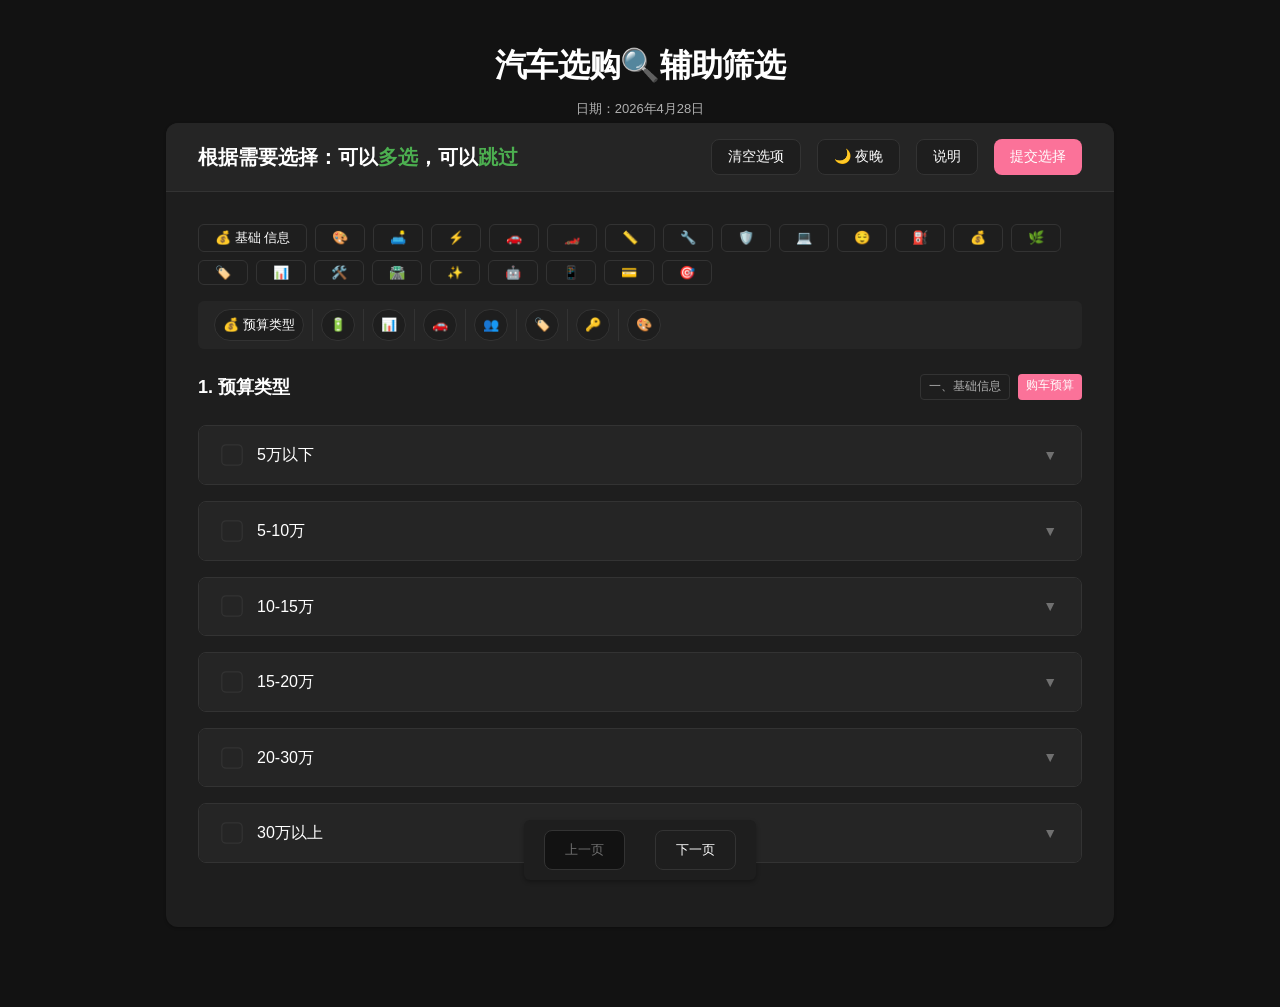
==== refactored/index.html @ 658094f5 "refactor: 将单文件 index.html (7406行) 拆分为多文件模块化结构 - 拆分 CSS 到 css/style.css (826行) - 拆分 26 个数据分区到 js/data" ====
<!DOCTYPE html>
<html lang="zh-CN">
<head>
    <meta charset="UTF-8">
    <meta name="viewport" content="width=device-width, initial-scale=1.0">
    <title>汽车选购 - 辅助筛选</title>
    <link rel="stylesheet" href="css/style.css">
</head>
<body>
    <div class="container">
        <h1>汽车选购🔍辅助筛选</h1>
        <p class="description">日期：2026年4月28日</p>
        
        <main>
            <!-- 问卷模块 -->
            <section class="question-module" id="question-module">
                <header class="question-header flex">
                    <h2 class="question-title small">根据需要选择：可以<span class="keyword">多选</span>，可以<span class="keyword">跳过</span></h2>
                    <div class="header-actions">
                        <button class="nav-btn btn btn-outline" id="clear-options">清空选项</button>
                        <button class="nav-btn btn btn-outline" id="theme-toggle">
                            <span class="light-icon" style="display: none;">☀️ 白天</span>
                            <span class="dark-icon">🌙 夜晚</span>
                        </button>
                        <button class="nav-btn btn btn-outline" id="help-btn">说明</button>
                        <button class="submit-btn btn btn-primary" id="global-submit">提交选择</button>
                    </div>
                </header>
                <div class="question-content">
                    <nav class="category-nav" id="category-nav"></nav>
                    <nav class="question-nav" id="question-nav"></nav>
                    <div id="pages-container"></div>
                </div>
            </section>
            
            <!-- 结果显示区域 -->
            <section class="question-module" id="result-module">
                <header class="question-header">
                    <h2 class="question-title">您的选择</h2>
                </header>
                <div class="question-content">
                    <div class="result-content">
                        <div id="result-text" class="result-text"></div>
                        <button id="copy-btn" class="copy-btn btn btn-primary">复制结果</button>
                    </div>
                    <button class="back-btn btn btn-primary" id="back-btn">返回修改</button>
                </div>
            </section>
        </main>
    </div>

    <!-- 说明模态框 -->
    <div id="help-modal" class="modal">
        <div class="modal-content">
            <div class="modal-header">
                <h3>使用说明</h3>
                <span class="close">&times;</span>
            </div>
            <div class="modal-body">
                <p>1️⃣本程序会根据您的选择生成专属提示词。</p>
                <p>2️⃣您可将提示词复制到任意AI工具中，即可获取最新结果。</p>
                <p>3️⃣由于提示词会引导AI生成内容，程序本身无需频繁更新即可保持结果的时效性。</p>
                <p>4️⃣键盘方向键，⬅是上一页，➡是下一页</p>
                <p>·</p>
                <p>不感兴趣的问题🌟可以直接跳过🌟</p>
            </div>
        </div>
    </div>

    <!-- 数据文件（合并为单个 parts.js，亦可在 js/data/parts/ 下找到 26 个独立分区文件） -->
    <script src="js/data/parts.js"></script>

    <!-- 分类映射与数据合并 -->
    <script src="js/data/categories.js"></script>

    <!-- 应用核心逻辑 -->
    <script src="js/app/main.js"></script>
</body>
</html>
---- refactored/css/style.css ----
/* 根变量定义 - 用于统一管理样式 */
        :root {
            /* 颜色变量 */
            --primary-color: #FB7299;          /* 主色调 - 粉色 */
            --primary-hover: #e65c85;          /* 主色调 hover 效果 */
            --secondary-color: #4CAF50;        /* 辅助色 - 绿色 */
            --secondary-hover: #43a047;        /* 辅助色 hover 效果 */
            --background-color: #e8e8eb;       /* 背景色 */
            --card-background: #ffffff;         /* 卡片背景色 */
            --header-background: #f8f8fa;       /* 头部背景色 */
            --text-primary: #1d1d1f;           /* 主要文本颜色 */
            --text-secondary: #424245;         /* 次要文本颜色 */
            --text-tertiary: #86868b;          /*  tertiary 文本颜色 */
            --border-color: #e8e8ed;           /* 边框颜色 */
            --shadow-sm: 0 1px 3px rgba(0, 0, 0, 0.1);    /* 小阴影 */
            --shadow-md: 0 2px 4px rgba(0, 0, 0, 0.1);    /* 中阴影 */
            --shadow-lg: 0 2px 8px rgba(0, 0, 0, 0.08);   /* 大阴影 */
            
            /* 夜晚模式变量 */
            --dark-background-color: #121212;      /* 夜晚背景色 */
            --dark-card-background: #1e1e1e;       /* 夜晚卡片背景色 */
            --dark-header-background: #252525;     /* 夜晚头部背景色 */
            --dark-text-primary: #ffffff;          /* 夜晚主要文本颜色 */
            --dark-text-secondary: #b0b0b0;        /* 夜晚次要文本颜色 */
            --dark-text-tertiary: #707070;         /* 夜晚 tertiary 文本颜色 */
            --dark-border-color: #333333;          /* 夜晚边框颜色 */
            --dark-shadow-sm: 0 1px 3px rgba(0, 0, 0, 0.3);    /* 夜晚小阴影 */
            --dark-shadow-md: 0 2px 4px rgba(0, 0, 0, 0.3);    /* 夜晚中阴影 */
            --dark-shadow-lg: 0 2px 8px rgba(0, 0, 0, 0.2);   /* 夜晚大阴影 */
            
            /* 间距变量 */
            --spacing-xs: 4px;                 /* 极小间距 */
            --spacing-sm: 8px;                 /* 小间距 */
            --spacing-md: 16px;                /* 中等间距 */
            --spacing-lg: 24px;                /* 大间距 */
            --spacing-xl: 32px;                /* 超大间距 */
            --spacing-xxl: 40px;               /* 特大间距 */
            
            /* 边框半径 */
            --border-radius-sm: 4px;           /* 小圆角 */
            --border-radius-md: 6px;           /* 中等圆角 */
            --border-radius-lg: 8px;           /* 大圆角 */
            --border-radius-xl: 12px;          /* 超大圆角 */
            
            /* 字体大小 */
            --font-size-xs: 12px;              /* 极小字体 */
            --font-size-sm: 13px;              /* 小字体 */
            --font-size-md: 14px;              /* 中等字体 */
            --font-size-lg: 16px;              /* 大字体 */
            --font-size-xl: 18px;              /* 超大字体 */
            --font-size-xxl: 20px;             /* 特大字体 */
            --font-size-xxxl: 24px;            /* 极大字体 */
            --font-size-heading: 32px;          /* 标题字体 */
            
            /* 过渡效果 */
            --transition-fast: 0.2s ease;      /* 快速过渡 */
            --transition-normal: 0.3s ease;     /* 正常过渡 */
            --transition-slow: 0.6s ease;       /* 慢速过渡 */
        }
        
        /* 全局重置 */
        * {
            margin: 0;
            padding: 0;
            box-sizing: border-box;
        }
        
        /* 基础样式 */
        body {
            font-family: -apple-system, BlinkMacSystemFont, 'Segoe UI', Roboto, 'Helvetica Neue', Arial, sans-serif;
            background-color: var(--background-color);
            color: var(--text-primary);
            line-height: 1.6;
            transition: background-color var(--transition-normal), color var(--transition-normal);
        }
        
        /* 夜晚模式样式 */
        body.dark-mode {
            background-color: var(--dark-background-color);
            color: var(--dark-text-primary);
        }
        
        /* 夜晚模式 - 容器样式 */
        body.dark-mode .container {
            color: var(--dark-text-primary);
        }
        
        /* 夜晚模式 - 标题样式 */
        body.dark-mode h1 {
            color: var(--dark-text-primary);
        }
        
        body.dark-mode .description {
            color: var(--dark-text-secondary);
        }
        
        /* 夜晚模式 - 问卷模块样式 */
        body.dark-mode .question-module {
            background-color: var(--dark-card-background);
            box-shadow: var(--dark-shadow-sm);
        }
        
        /* 夜晚模式 - 问卷头部样式 */
        body.dark-mode .question-header {
            background-color: var(--dark-header-background);
            border-bottom-color: var(--dark-border-color);
        }
        
        /* 夜晚模式 - 题目标题样式 */
        body.dark-mode .question-title {
            color: var(--dark-text-primary);
        }
        
        /* 夜晚模式 - 选项组标题样式 */
        body.dark-mode .option-group-title {
            color: var(--dark-text-primary);
        }
        
        /* 夜晚模式 - 分类标签样式 */
        body.dark-mode .category-tag.main {
            color: var(--dark-text-secondary);
            border-color: var(--dark-border-color);
        }
        
        /* 夜晚模式 - 选项样式 */
        body.dark-mode .option {
            border-color: var(--dark-border-color);
        }
        
        body.dark-mode .option:hover {
            box-shadow: var(--dark-shadow-lg);
        }
        
        /* 夜晚模式 - 选项头部样式 */
        body.dark-mode .option-header {
            background-color: var(--dark-header-background);
        }
        
        /* 夜晚模式 - 自定义checkbox样式 */
        body.dark-mode .option-header input[type="checkbox"] {
            border-color: var(--dark-border-color);
        }
        
        /* 夜晚模式 - 选项标签样式 */
        body.dark-mode .option-header label {
            color: var(--dark-text-primary);
        }
        
        /* 夜晚模式 - 选项详情样式 */
        body.dark-mode .option-details {
            background-color: #2a2a2a;
        }
        
        /* 夜晚模式 - 详情列表项样式 */
        body.dark-mode .option-details li {
            color: var(--dark-text-secondary);
        }
        
        /* 夜晚模式 - 切换图标样式 */
        body.dark-mode .toggle-icon {
            color: var(--dark-text-tertiary);
        }
        
        /* 夜晚模式 - 轮廓按钮样式 */
        body.dark-mode .btn-outline {
            background-color: var(--dark-card-background);
            color: var(--dark-text-primary);
            border-color: var(--dark-border-color);
        }
        
        body.dark-mode .btn-outline:hover:not(:disabled) {
            background-color: #2a2a2a;
        }
        
        body.dark-mode .btn-outline:disabled {
            background-color: var(--dark-background-color);
            color: var(--dark-text-tertiary);
            border-color: var(--dark-border-color);
        }
        
        /* 夜晚模式 - 模态框样式 */
        body.dark-mode .modal-content {
            background-color: var(--dark-card-background);
            border-color: var(--dark-border-color);
        }
        
        body.dark-mode .modal-header h3 {
            color: var(--dark-text-primary);
        }
        
        body.dark-mode .close {
            color: var(--dark-text-secondary);
        }
        
        body.dark-mode .close:hover {
            color: var(--dark-text-primary);
        }
        
        /* 夜晚模式 - 大分类导航样式 */
        body.dark-mode .category-nav-btn {
            background-color: var(--dark-card-background);
            color: var(--dark-text-primary);
            border-color: var(--dark-border-color);
        }
        
        body.dark-mode .category-nav-btn:hover {
            background-color: #2a2a2a;
        }
        
        /* 夜晚模式 - 题目按钮条样式 */
        body.dark-mode .question-nav {
            background-color: var(--dark-header-background);
        }
        
        body.dark-mode .question-nav-btn {
            background-color: var(--dark-card-background);
            color: var(--dark-text-primary);
            border-color: var(--dark-border-color);
        }
        
        body.dark-mode .question-nav-btn:hover {
            background-color: #2a2a2a;
        }
        
        body.dark-mode .question-nav-btn.has-selection {
            background-color: #1e3a2a;
            color: #4CAF50;
            border-color: var(--secondary-color);
        }
        
        body.dark-mode .question-nav-separator {
            background-color: var(--dark-border-color);
        }
        
        /* 固定定位的导航按钮容器 */
        .fixed-nav-buttons {
            position: fixed;
            bottom: 20px;
            left: 50%;
            transform: translateX(-50%);
            display: flex;
            gap: 30px;
            background: var(--card-background);
            padding: 10px 20px;
            border-radius: var(--border-radius-md);
            box-shadow: var(--shadow-md);
            z-index: 1000;
        }

        /* 夜晚模式样式 */
        body.dark-mode .fixed-nav-buttons {
            background: var(--dark-card-background);
            box-shadow: var(--dark-shadow-md);
        }

        /* 夜晚模式 - 结果文本样式 */
        body.dark-mode .result-text {
            background-color: var(--dark-header-background);
            color: var(--dark-text-primary);
        }
        
        /* 夜晚模式 - 空结果样式 */
        body.dark-mode .empty-result {
            color: var(--dark-text-tertiary);
        }
        
        /* 容器样式 */
        .container {
            max-width: 980px;
            margin: 0 auto;
            padding: var(--spacing-xxl) var(--spacing-md);
        }
        
        /* 标题样式 */
        h1 {
            text-align: center;
            color: var(--text-primary);
            margin-bottom: var(--spacing-xs);
            font-size: var(--font-size-heading);
            font-weight: 600;
            letter-spacing: -0.02em;
        }
        
        .description {
            text-align: center;
            color: var(--text-secondary);
            margin: var(--spacing-sm) 0 var(--spacing-xs) 0;
            font-size: var(--font-size-sm);
            line-height: 1.5;
        }
        
        /* 问卷模块样式 */
        .question-module {
            background-color: var(--card-background);
            border-radius: var(--border-radius-xl);
            box-shadow: var(--shadow-sm);
            margin-bottom: var(--spacing-xxl);
            overflow: hidden;
        }
        
        /* 问卷头部样式 */
        .question-header {
            background-color: var(--header-background);
            padding: var(--spacing-md) var(--spacing-xl);
            border-bottom: 1px solid var(--border-color);
        }
        
        /* 头部弹性布局 */
        .question-header.flex {
            display: flex;
            justify-content: space-between;
            align-items: center;
        }
        
        /* 题目标题样式 */
        .question-title {
            font-size: var(--font-size-xxxl);
            font-weight: 600;
            color: var(--text-primary);
            margin: 0;
        }
        
        /* 小标题样式 */
        .question-title.small {
            font-size: var(--font-size-xxl);
        }
        
        /* 头部操作按钮容器 */
        .header-actions {
            display: flex;
            gap: var(--spacing-md);
        }
        
        /* 头部操作按钮样式 */
        .header-actions .btn {
            width: auto;
            margin: 0;
            padding: var(--spacing-sm) var(--spacing-md);
            font-size: var(--font-size-md);
            font-weight: 500;
        }
        
        /* 结果模块默认隐藏 */
        #result-module {
            display: none;
        }
        
        /* 问卷内容区域 */
        .question-content {
            padding: var(--spacing-xl);
        }
        
        /* 选项组样式 */
        .option-group {
            margin-bottom: var(--spacing-xl);
        }
        
        /* 选项组标题样式 */
        .option-group-title {
            font-size: var(--font-size-xl);
            font-weight: 600;
            margin-bottom: var(--spacing-lg);
            color: var(--text-primary);
            display: flex;
            align-items: center;
            justify-content: space-between;
            flex-wrap: wrap;
            gap: var(--spacing-sm);
        }

        .category-tags {
            display: flex;
            gap: var(--spacing-sm);
            flex-wrap: wrap;
        }

        .category-tag {
            font-size: var(--font-size-xs);
            padding: 2px 8px;
            border-radius: var(--border-radius-sm);
            font-weight: 500;
            white-space: nowrap;
        }

        .category-tag.main {
            background-color: transparent;
            color: var(--text-secondary);
            border: 1px solid var(--border-color);
        }

        .category-tag.sub {
            background-color: var(--primary-color);
            color: white;
        }
        
        /* 选项样式 */
        .option {
            margin-bottom: var(--spacing-md);
            border: 1px solid var(--border-color);
            border-radius: var(--border-radius-lg);
            overflow: hidden;
            transition: all var(--transition-normal);
        }
        
        /* 选项hover效果 */
        .option:hover {
            box-shadow: var(--shadow-lg);
            border-color: var(--primary-color);
        }
        
        /* 选项头部样式 */
        .option-header {
            padding: var(--spacing-md) var(--spacing-lg);
            background-color: var(--header-background);
            display: flex;
            align-items: center;
            cursor: pointer;
        }
        
        /* 选项复选框样式 */
        .option-header input[type="checkbox"] {
            margin-right: var(--spacing-md);
            transform: scale(1.2);
        }
        
        /* 自定义checkbox样式 */
        .option-header input[type="checkbox"] {
            appearance: none;
            -webkit-appearance: none;
            width: 18px;
            height: 18px;
            border: 1px solid var(--border-color);
            border-radius: var(--border-radius-sm);
            outline: none;
            cursor: pointer;
            position: relative;
        }
        
        /* 选中状态样式 */
        .option-header input[type="checkbox"]:checked {
            background-color: var(--primary-color);
            border-color: var(--primary-color);
        }
        
        /* 选中状态的对勾样式 */
        .option-header input[type="checkbox"]:checked::after {
            content: "";
            position: absolute;
            top: 2px;
            left: 6px;
            width: 5px;
            height: 10px;
            border: solid white;
            border-width: 0 2px 2px 0;
            transform: rotate(45deg);
        }
        
        /* 选项标签样式 */
        .option-header label {
            font-weight: 500;
            cursor: pointer;
            flex: 1;
            font-size: var(--font-size-lg);
        }
        
        /* 选项详情样式 */
        .option-details {
            padding: 0 var(--spacing-lg);
            max-height: 0;
            overflow: hidden;
            transition: max-height var(--transition-slow), padding var(--transition-slow);
            background-color: #fcfcfc;
        }
        
        /* 选项详情展开状态 */
        .option-details.active {
            max-height: 500px;
            padding: var(--spacing-lg);
            transition: max-height var(--transition-normal), padding var(--transition-normal);
        }
        
        /* 详情列表样式 */
        .option-details ul {
            list-style-type: none;
            margin-left: var(--spacing-lg);
        }
        
        /* 详情列表项样式 */
        .option-details li {
            margin-bottom: var(--spacing-md);
            position: relative;
            font-size: var(--font-size-md);
            color: var(--text-secondary);
        }
        
        /* 关键词样式 */
        .keyword {
            color: var(--secondary-color);
            font-weight: 600;
        }
        
        /* 列表项前的点样式 */
        .option-details li:before {
            content: "•";
            color: var(--primary-color);
            font-weight: bold;
            position: absolute;
            left: -15px;
        }
        
        /* 切换图标样式 */
        .toggle-icon {
            font-size: var(--font-size-md);
            transition: transform var(--transition-normal);
            color: #6e6e73;
        }
        
        /* 切换图标激活状态 */
        .toggle-icon.active {
            transform: rotate(180deg);
        }
        
        /* 通用按钮样式 */
        .btn {
            border: none;
            border-radius: var(--border-radius-lg);
            cursor: pointer;
            transition: background-color var(--transition-normal);
            font-weight: 500;
        }
        
        /* 主要按钮样式 */
        .btn-primary {
            background-color: var(--primary-color);
            color: white;
        }
        
        /* 主要按钮hover效果 */
        .btn-primary:hover {
            background-color: var(--primary-hover);
        }
        
        /* 次要按钮样式 */
        .btn-secondary {
            background-color: var(--secondary-color);
            color: white;
        }
        
        /* 次要按钮hover效果 */
        .btn-secondary:hover {
            background-color: var(--secondary-hover);
        }
        
        /* 轮廓按钮样式 */
        .btn-outline {
            background-color: var(--card-background);
            color: var(--text-primary);
            border: 1px solid var(--border-color);
            transition: all var(--transition-normal);
        }
        
        /* 轮廓按钮hover效果 */
        .btn-outline:hover:not(:disabled) {
            background-color: var(--background-color);
            border-color: var(--primary-color);
        }
        
        /* 禁用状态按钮 */
        .btn-outline:disabled {
            background-color: var(--background-color);
            color: var(--text-tertiary);
            border-color: var(--border-color);
            cursor: not-allowed;
        }
        
        /* 提交按钮样式 */
        .submit-btn {
            display: block;
            width: 200px;
            margin: var(--spacing-lg) auto;
            padding: 12px;
            font-size: var(--font-size-lg);
            font-weight: 600;
        }
        
        /* 复制按钮样式 */
        .copy-btn {
            display: inline-block;
            padding: 10px 20px;
            font-size: var(--font-size-md);
        }
        
        /* 复制成功状态 */
        .copy-btn.copied {
            background-color: var(--secondary-color);
        }
        
        /* 模态框样式 */
        .modal {
            display: none;
            position: fixed;
            z-index: 1000;
            left: 0;
            top: 0;
            width: 100%;
            height: 100%;
            overflow: auto;
            background-color: rgba(0,0,0,0.4);
        }
        
        .modal-content {
            background-color: var(--card-background);
            margin: 15% auto;
            padding: 20px;
            border: 1px solid var(--border-color);
            border-radius: var(--border-radius-md);
            width: 80%;
            max-width: 500px;
        }
        
        .modal-header {
            display: flex;
            justify-content: space-between;
            align-items: center;
            margin-bottom: var(--spacing-md);
        }
        
        .modal-header h3 {
            margin: 0;
            color: var(--text-primary);
        }
        
        .close {
            color: var(--text-secondary);
            font-size: 28px;
            font-weight: bold;
            cursor: pointer;
        }
        
        .close:hover {
            color: var(--text-primary);
        }
        
        .modal-body p {
            margin: var(--spacing-xs) 0;
            line-height: 1.5;
        }
        
        /* 响应式设计 */
        .back-btn {
            display: block;
            width: 200px;
            margin: var(--spacing-lg) auto;
            padding: 12px;
            font-size: var(--font-size-lg);
            font-weight: 600;
            text-align: center;
        }
        
        /* 导航按钮样式 */
        .nav-btn {
            padding: 10px 20px;
        }
        
        /* 大分类导航样式 */
        .category-nav {
            display: flex;
            gap: var(--spacing-sm);
            margin-bottom: var(--spacing-md);
            flex-wrap: wrap;
        }

        .category-nav-btn {
            padding: var(--spacing-xs) var(--spacing-md);
            border: 1px solid var(--border-color);
            border-radius: var(--border-radius-md);
            background-color: var(--card-background);
            color: var(--text-primary);
            cursor: pointer;
            transition: all var(--transition-fast);
            font-size: var(--font-size-sm);
            font-weight: 500;
        }

        .category-nav-btn:hover {
            border-color: var(--primary-color);
            background-color: var(--background-color);
        }

        .category-nav-btn.active {
            background-color: var(--primary-color);
            color: white;
            border-color: var(--primary-color);
        }

        /* 题目按钮条样式 */
        .question-nav {
            display: flex;
            gap: var(--spacing-xs);
            margin-bottom: var(--spacing-lg);
            flex-wrap: wrap;
            padding: var(--spacing-sm) var(--spacing-md);
            background-color: var(--header-background);
            border-radius: var(--border-radius-md);
        }

        .question-nav-btn {
            min-width: 32px;
            height: 32px;
            padding: 0 var(--spacing-sm);
            border: 1px solid var(--border-color);
            border-radius: 16px;
            background-color: var(--card-background);
            color: var(--text-primary);
            cursor: pointer;
            transition: all var(--transition-fast);
            font-size: var(--font-size-sm);
            font-weight: 500;
            display: flex;
            align-items: center;
            justify-content: center;
            white-space: nowrap;
        }

        .question-nav-btn:hover {
            border-color: var(--primary-color);
            background-color: var(--background-color);
        }

        .question-nav-btn.active {
            background-color: var(--primary-color);
            color: white;
            border-color: var(--primary-color);
        }

        .question-nav-btn.has-selection {
            background-color: #E8F5E9;
            color: #2E7D32;
            border-color: var(--secondary-color);
        }

        .question-nav-btn.has-selection.active {
            background-color: var(--secondary-color);
            color: white;
            border-color: var(--secondary-color);
        }

        /* 题目按钮分隔线 */
        .question-nav-separator {
            width: 1px;
            height: 32px;
            background-color: var(--border-color);
            margin: 0 var(--spacing-xs);
        }
        
        /* 页面样式 */
        .page {
            display: none;
        }
        
        /* 激活页面 */
        .page.active {
            display: block;
        }
        
        /* 结果内容区域 */
        .result-content {
            margin-bottom: var(--spacing-xl);
        }
        
        /* 结果文本样式 */
        .result-text {
            margin-bottom: var(--spacing-lg);
            padding: var(--spacing-lg);
            background-color: var(--header-background);
            border-radius: var(--border-radius-lg);
            line-height: 1.6;
            white-space: pre-wrap;
        }
        
        /* 空结果样式 */
        .empty-result {
            text-align: center;
            padding: 60px 20px;
            color: var(--text-tertiary);
        }
        
        /* 响应式调整 */
        @media (max-width: 768px) {
            .container {
                padding: var(--spacing-lg) var(--spacing-md);
            }
            
            h1 {
                font-size: var(--font-size-xxxl);
                margin-bottom: var(--spacing-xs);
            }
            
            .question-module {
                border-radius: var(--border-radius-lg);
            }
            
            .question-title {
                font-size: var(--font-size-xxl);
            }
            
            .option-header {
                padding: var(--spacing-sm) var(--spacing-md);
            }
            
            .option-details.active {
                padding: var(--spacing-md);
            }
            
            .option-group-title {
                font-size: var(--font-size-md);
            }
        }
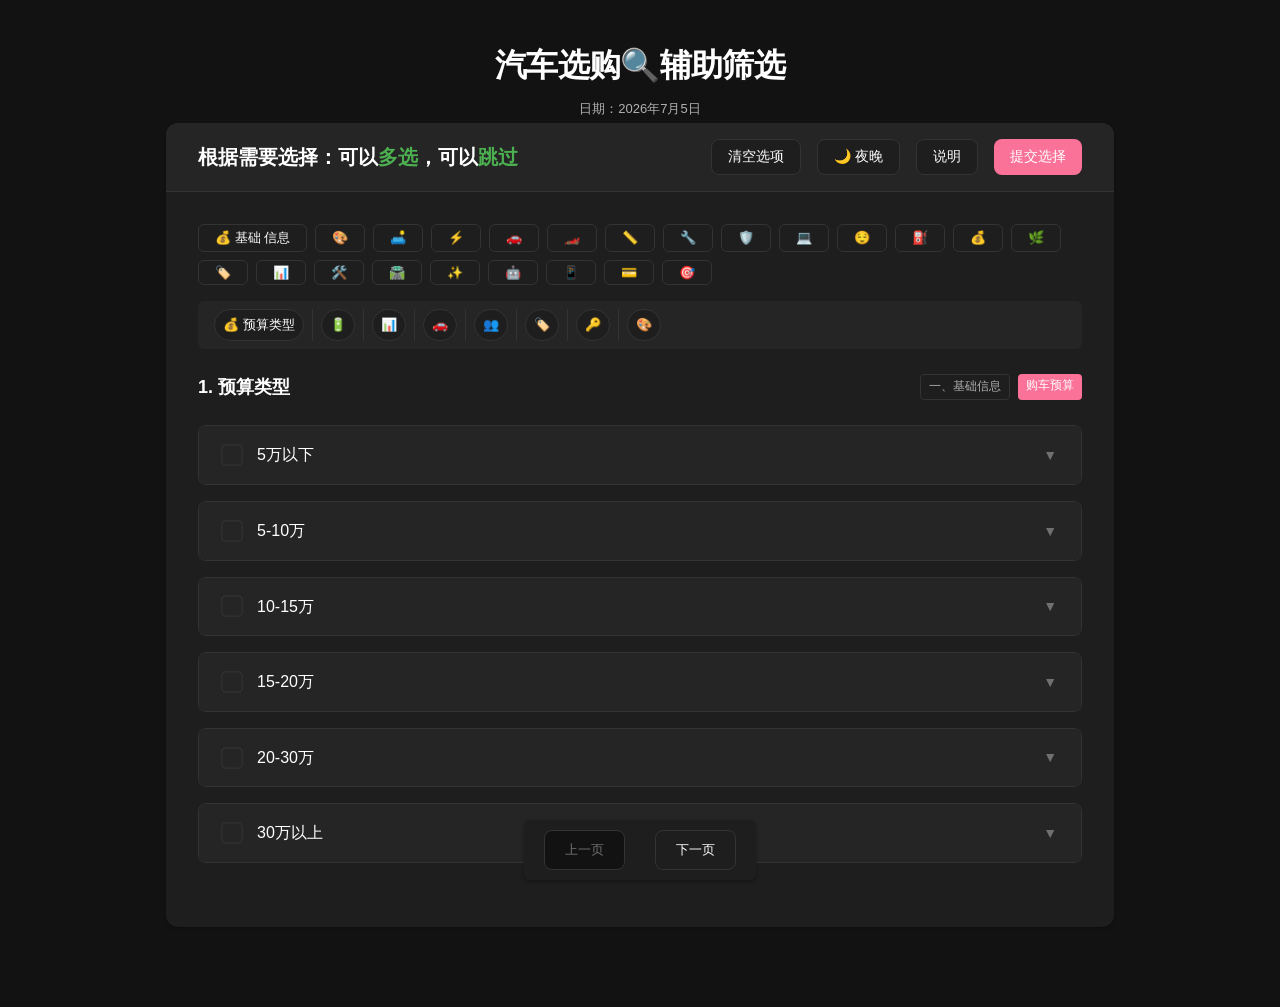
==== commit 719084cc: "chore: update date to 2026-07-05, add README" ====
--- a/refactored/index.html
+++ b/refactored/index.html
@@ -9,7 +9,7 @@
 <body>
     <div class="container">
         <h1>汽车选购🔍辅助筛选</h1>
-        <p class="description">日期：2026年4月28日</p>
+        <p class="description">日期：2026年7月5日</p>
         
         <main>
             <!-- 问卷模块 -->
